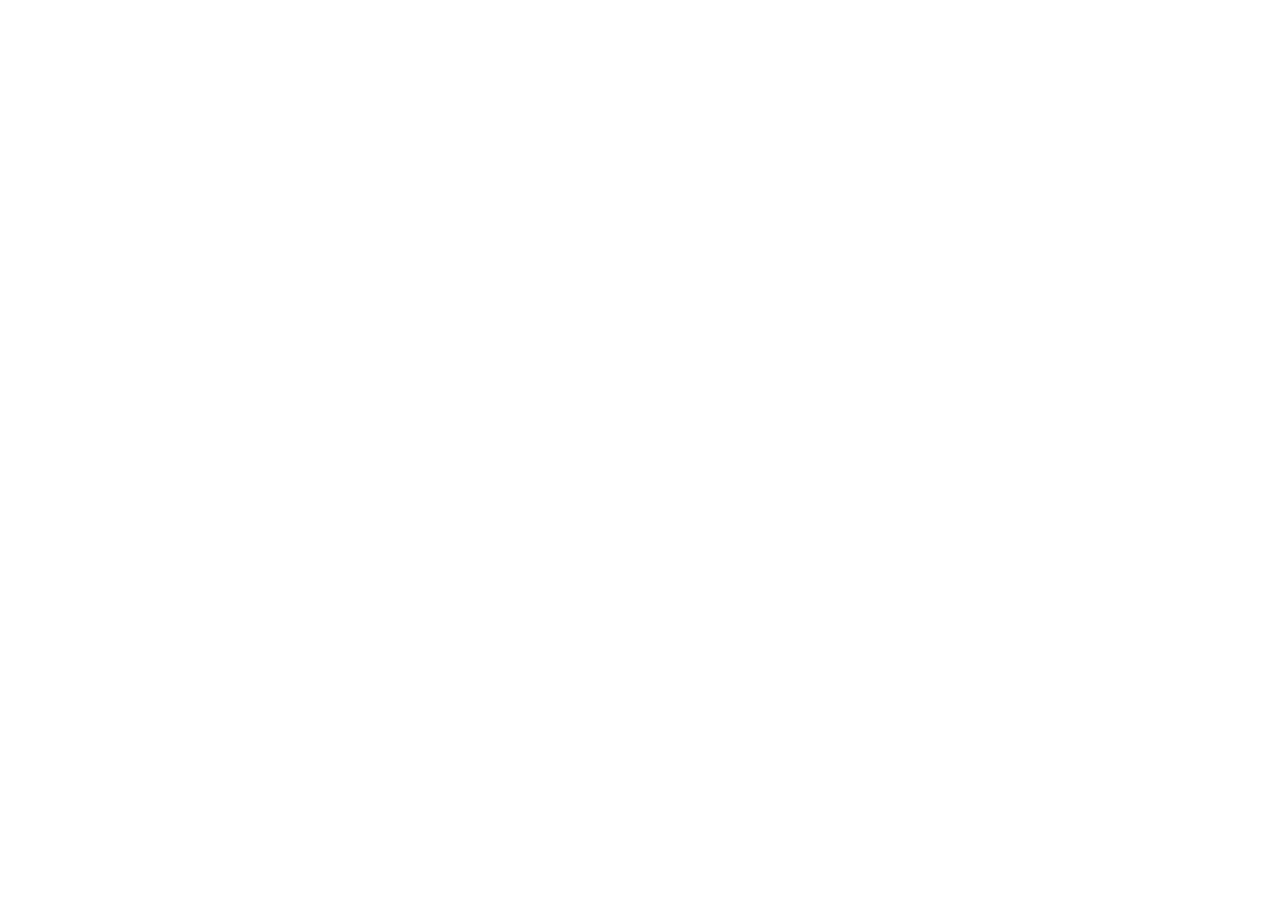
==== carreras.html @ 9c3f0f0c "feat: se agregaron header responsivo y footer semántico generales" ====
<!DOCTYPE html>
<html lang="en">
<head>
    <meta charset="UTF-8">
    <meta name="viewport" content="width=device-width, initial-scale=1.0">
    <title>Document</title>
    <link href="https://cdn.jsdelivr.net/npm/bootstrap@5.3.8/dist/css/bootstrap.min.css" rel="stylesheet" integrity="sha384-sRIl4kxILFvY47J16cr9ZwB07vP4J8+LH7qKQnuqkuIAvNWLzeN8tE5YBujZqJLB" crossorigin="anonymous">
    <link rel="stylesheet" href="assets/css/style.css">
    <link rel="stylesheet" href="assets/css/carreras.css">
</head>
<body>
    
    <script src="https://cdn.jsdelivr.net/npm/bootstrap@5.3.8/dist/js/bootstrap.bundle.min.js" integrity="sha384-FKyoEForCGlyvwx9Hj09JcYn3nv7wiPVlz7YYwJrWVcXK/BmnVDxM+D2scQbITxI" crossorigin="anonymous"></script>
</body>
</html>
---- assets/css/style.css ----
/*PALETA DE COLORES:
Azul Petróleo Profundo (#1D3D49)
Crema / Blanco Hueso (#F2E9D4)
Gris Carbón (#2C2F33)
Gris Azulado Oscuro (#454B52)
*/
/* PALETA DE COLORES */

 /* HEADER */

.cabecera-estilo {
background-color: #142A35;
background-size: cover;
padding: 10px 0;
border-top: 20px solid #454B52;
background-image: linear-gradient(to right, rgba(0,0,0,0.4) 0%, transparent 15%, transparent 85%, rgba(0,0,0,0.4) 100%);
 box-shadow: 0 4px 10px rgba(0,0,0,0.3);
}

/* FOOTER */
footer {
    background-color: #142A35;
    color: #454B52;
}
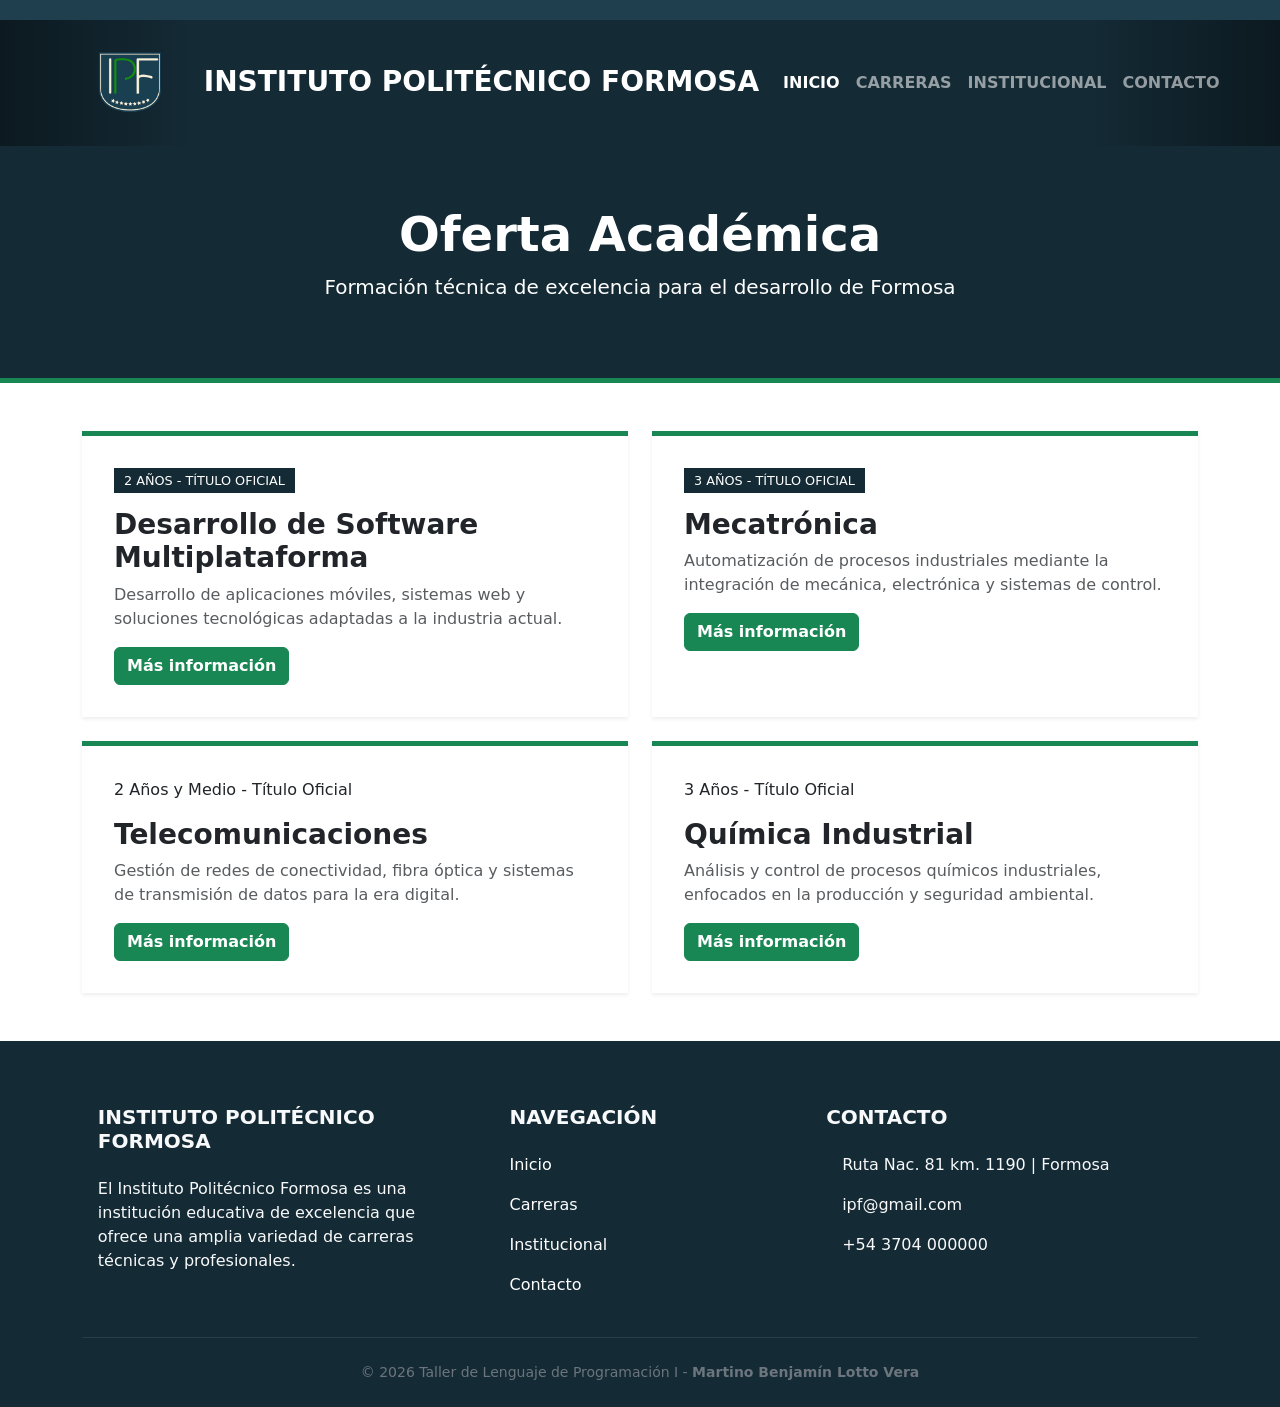
==== commit 776d50bc: "feat: se agrearon boodstrap cards ocn info de las carreras y sus estilos" ====
--- a/carreras.html
+++ b/carreras.html
@@ -1,15 +1,217 @@
-<!DOCTYPE html>
+<!doctype html>
 <html lang="en">
-<head>
-    <meta charset="UTF-8">
-    <meta name="viewport" content="width=device-width, initial-scale=1.0">
-    <title>Document</title>
-    <link href="https://cdn.jsdelivr.net/npm/bootstrap@5.3.8/dist/css/bootstrap.min.css" rel="stylesheet" integrity="sha384-sRIl4kxILFvY47J16cr9ZwB07vP4J8+LH7qKQnuqkuIAvNWLzeN8tE5YBujZqJLB" crossorigin="anonymous">
-    <link rel="stylesheet" href="assets/css/style.css">
-    <link rel="stylesheet" href="assets/css/carreras.css">
-</head>
-<body>
-    
-    <script src="https://cdn.jsdelivr.net/npm/bootstrap@5.3.8/dist/js/bootstrap.bundle.min.js" integrity="sha384-FKyoEForCGlyvwx9Hj09JcYn3nv7wiPVlz7YYwJrWVcXK/BmnVDxM+D2scQbITxI" crossorigin="anonymous"></script>
-</body>
+  <head>
+    <meta charset="UTF-8" />
+    <meta name="viewport" content="width=device-width, initial-scale=1.0" />
+    <title>Carreras</title>
+    <link
+      href="https://cdn.jsdelivr.net/npm/bootstrap@5.3.8/dist/css/bootstrap.min.css"
+      rel="stylesheet"
+      integrity="sha384-sRIl4kxILFvY47J16cr9ZwB07vP4J8+LH7qKQnuqkuIAvNWLzeN8tE5YBujZqJLB"
+      crossorigin="anonymous"
+    />
+    <link rel="stylesheet" href="assets/css/style.css" />
+    <link rel="stylesheet" href="assets/css/carreras.css" />
+  </head>
+  <body>
+    <header class="cabecera-estilo">
+      <nav class="navbar navbar-expand-lg navbar-dark">
+        <div class="container">
+          <a class="navbar-brand fw-bold fs-3 titulo-header" href="index.html">
+            <i class="bi bi-cup-hot-fill me-2"></i
+            ><img
+              src="assets/img/Logo-IPF-png.png"
+              alt="logo del Instituto"
+              width="80"
+              height="80"
+              class="me-4 d-inline-block align-text-center"
+            />
+
+            INSTITUTO POLITÉCNICO FORMOSA
+          </a>
+
+          <button
+            class="navbar-toggler"
+            type="button"
+            data-bs-toggle="collapse"
+            data-bs-target="#navbarNav"
+          >
+            <span class="navbar-toggler-icon"></span>
+          </button>
+
+          <div class="collapse navbar-collapse" id="navbarNav">
+            <ul class="navbar-nav ms-auto fw-semibold text-uppercase">
+              <li class="nav-item">
+                <a class="nav-link active" href="index.html">Inicio</a>
+              </li>
+
+              <li class="nav-item">
+                <a class="nav-link" href="carreras.html">Carreras</a>
+              </li>
+
+              <li class="nav-item">
+                <a class="nav-link" href="institucional.html">institucional</a>
+              </li>
+
+              <li class="nav-item">
+                <a class="nav-link" href="contacto.html">Contacto</a>
+              </li>
+            </ul>
+          </div>
+        </div>
+      </nav>
+    </header>
+    <!-- titulo -->
+    <section class="titulo-oferta text-center">
+      <div class="container">
+        <h1 class="display-5 fw-bold">Oferta Académica</h1>
+        <p class="lead">
+          Formación técnica de excelencia para el desarrollo de Formosa
+        </p>
+      </div>
+    </section>
+
+    <!-- 
+Cards carreras -->
+    <section class="container py-5">
+      <div class="row g-4">
+        <!-- Software -->
+        <div class="col-lg-6">
+          <div class="card h-100 shadow-sm card-carrera p-3">
+            <div class="card-body">
+              <span class="duracion">2 Años - Título Oficial</span>
+              <h3 class="fw-bold mt-3">
+                Desarrollo de Software Multiplataforma
+              </h3>
+              <p class="text-muted">
+                Desarrollo de aplicaciones móviles, sistemas web y soluciones
+                tecnológicas adaptadas a la industria actual.
+              </p>
+              <a href="contacto.html" class="btn btn-success fw-bold"
+                >Más información</a
+              >
+            </div>
+          </div>
+        </div>
+        <!-- Mecatrónica -->
+        <div class="col-lg-6">
+          <div class="card h-100 shadow-sm card-carrera p-3">
+            <div class="card-body">
+              <span class="duracion">3 Años - Título Oficial</span>
+              <h3 class="fw-bold mt-3">Mecatrónica</h3>
+              <p class="text-muted">
+                Automatización de procesos industriales mediante la integración
+                de mecánica, electrónica y sistemas de control.
+              </p>
+              <a href="contacto.html" class="btn btn-success fw-bold"
+                >Más información</a
+              >
+            </div>
+          </div>
+        </div>
+        <!-- Telecomunicaciones -->
+        <div class="col-lg-6">
+          <div class="card h-100 shadow-sm card-carrera p-3">
+            <div class="card-body">
+              <span class="badge-duracion"
+                >2 Años y Medio - Título Oficial</span
+              >
+              <h3 class="fw-bold mt-3">Telecomunicaciones</h3>
+              <p class="text-muted">
+                Gestión de redes de conectividad, fibra óptica y sistemas de
+                transmisión de datos para la era digital.
+              </p>
+              <a href="contacto.html" class="btn btn-success fw-bold"
+                >Más información</a
+              >
+            </div>
+          </div>
+        </div>
+        <!-- Química -->
+        <div class="col-lg-6">
+          <div class="card h-100 shadow-sm card-carrera p-3">
+            <div class="card-body">
+              <span class="badge-duracion">3 Años - Título Oficial</span>
+              <h3 class="fw-bold mt-3">Química Industrial</h3>
+              <p class="text-muted">
+                Análisis y control de procesos químicos industriales, enfocados
+                en la producción y seguridad ambiental.
+              </p>
+              <a href="contacto.html" class="btn btn-success fw-bold"
+                >Más información</a
+              >
+            </div>
+          </div>
+        </div>
+      </div>
+    </section>
+
+    <footer class="pie-pagina text-light pt-5 pb-4">
+      <div class="container text-center text-md-start">
+        <div class="row">
+          <div class="col-md-4 mx-auto mt-3">
+            <h5 class="text-uppercase mb-4 fw-bold">
+              Instituto Politécnico Formosa
+            </h5>
+            <p>
+              El Instituto Politécnico Formosa es una institución educativa de
+              excelencia que ofrece una amplia variedad de carreras técnicas y
+              profesionales.
+            </p>
+          </div>
+
+          <div class="col-md-3 mx-auto mt-3">
+            <h5 class="text-uppercase mb-4 fw-bold">Navegación</h5>
+            <p>
+              <a href="index.html" class="text-white text-decoration-none"
+                >Inicio</a
+              >
+            </p>
+            <p>
+              <a href="carreras.html" class="text-white text-decoration-none"
+                >Carreras</a
+              >
+            </p>
+            <p>
+              <a
+                href="institucional.html"
+                class="text-white text-decoration-none"
+                >Institucional</a
+              >
+            </p>
+            <p>
+              <a href="contacto.html" class="text-white text-decoration-none"
+                >Contacto</a
+              >
+            </p>
+          </div>
+
+          <div class="col-md-4 mx-auto mt-3">
+            <h5 class="text-uppercase mb-4 fw-bold">Contacto</h5>
+            <p>
+              <i class="bi bi-house-fill me-3"></i> Ruta Nac. 81 km. 1190 |
+              Formosa
+            </p>
+            <p><i class="bi bi-envelope-fill me-3"></i> ipf@gmail.com</p>
+            <p><i class="bi bi-phone-fill me-3"></i> +54 3704 000000</p>
+          </div>
+        </div>
+
+        <hr class="my-4 border-secondary" />
+
+        <div class="text-center">
+          <p class="small text-secondary m-0">
+            © 2026 Taller de Lenguaje de Programación I -
+            <strong>Martino Benjamín Lotto Vera</strong>
+          </p>
+        </div>
+      </div>
+    </footer>
+
+    <script
+      src="https://cdn.jsdelivr.net/npm/bootstrap@5.3.8/dist/js/bootstrap.bundle.min.js"
+      integrity="sha384-FKyoEForCGlyvwx9Hj09JcYn3nv7wiPVlz7YYwJrWVcXK/BmnVDxM+D2scQbITxI"
+      crossorigin="anonymous"
+    ></script>
+  </body>
 </html>
--- a/assets/css/style.css
+++ b/assets/css/style.css
@@ -1,10 +1,15 @@
 /*PALETA DE COLORES:
-Azul Petróleo Profundo (#1D3D49)
 Crema / Blanco Hueso (#F2E9D4)
 Gris Carbón (#2C2F33)
-Gris Azulado Oscuro (#454B52)
+Azul Produndo: #142A35
+Celeste:#2E5A6A
+Azul logo; #1F3F4F
 */
-/* PALETA DE COLORES */
+
+* {
+    margin: 0;
+    padding: 0;
+}
 
  /* HEADER */
 
@@ -12,7 +17,7 @@
 background-color: #142A35;
 background-size: cover;
 padding: 10px 0;
-border-top: 20px solid #454B52;
+border-top: 20px solid #1F3F4F;
 background-image: linear-gradient(to right, rgba(0,0,0,0.4) 0%, transparent 15%, transparent 85%, rgba(0,0,0,0.4) 100%);
  box-shadow: 0 4px 10px rgba(0,0,0,0.3);
 }
@@ -20,5 +25,4 @@
 /* FOOTER */
 footer {
     background-color: #142A35;
-    color: #454B52;
 }
--- a/assets/css/carreras.css
+++ b/assets/css/carreras.css
@@ -0,0 +1,23 @@
+.titulo-oferta {
+    background-color: #142A35;
+    color: white;
+    padding: 60px 0;
+    border-bottom: 5px solid #198754;
+}
+/*CARDS*/
+.card-carrera {
+    border: none;
+    border-radius: 0; /* Estilo recto como tus otras secciones */
+    border-top: 5px solid #198754;
+    transition: transform 0.3s ease;
+}
+.card-carrera:hover {
+    transform: scale(1.02);
+}
+.duracion {
+    background-color: #142A35;
+    color: white;
+    padding: 5px 10px;
+    font-size: 0.8rem;
+    text-transform: uppercase;
+}
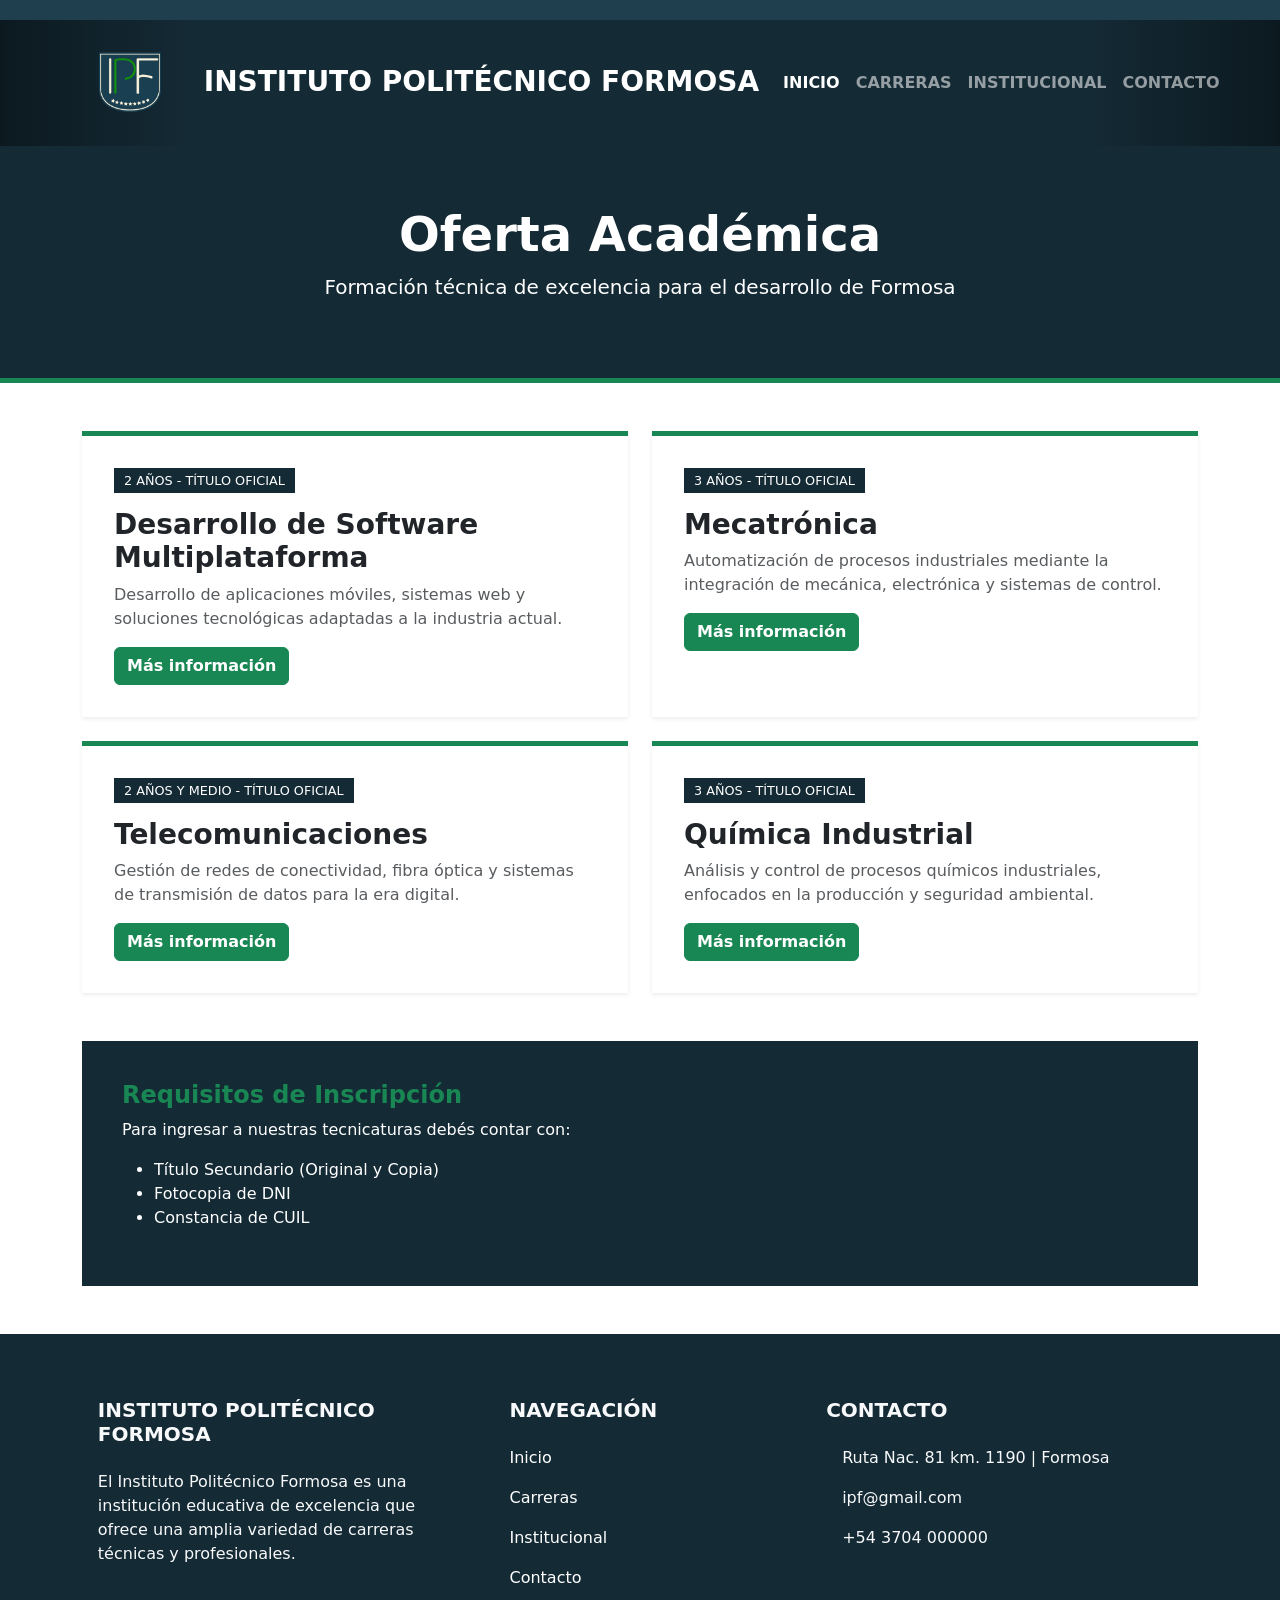
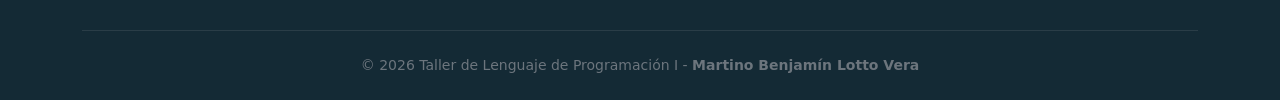
==== commit a5715c04: "feat: ajustes finales en la página" ====
--- a/carreras.html
+++ b/carreras.html
@@ -113,7 +113,7 @@
         <div class="col-lg-6">
           <div class="card h-100 shadow-sm card-carrera p-3">
             <div class="card-body">
-              <span class="badge-duracion"
+              <span class="duracion"
                 >2 Años y Medio - Título Oficial</span
               >
               <h3 class="fw-bold mt-3">Telecomunicaciones</h3>
@@ -131,7 +131,7 @@
         <div class="col-lg-6">
           <div class="card h-100 shadow-sm card-carrera p-3">
             <div class="card-body">
-              <span class="badge-duracion">3 Años - Título Oficial</span>
+              <span class="duracion">3 Años - Título Oficial</span>
               <h3 class="fw-bold mt-3">Química Industrial</h3>
               <p class="text-muted">
                 Análisis y control de procesos químicos industriales, enfocados
@@ -145,6 +145,25 @@
         </div>
       </div>
     </section>
+
+    <!-- Requisitos -->
+     <section class="container mb-5">
+    <div class="seccion-requisitos">
+        <div class="row align-items-center">
+            <div class="col-md-12">
+                <h4>Requisitos de Inscripción</h4>
+                <p>Para ingresar a nuestras tecnicaturas debés contar con:</p>
+                <ul>
+                    <li>Título Secundario (Original y Copia)</li>
+                    <li>Fotocopia de DNI</li>
+                    <li>Constancia de CUIL</li>
+                </ul>
+            </div>
+        </div>
+    </div>
+</section>
+
+
 
     <footer class="pie-pagina text-light pt-5 pb-4">
       <div class="container text-center text-md-start">
--- a/assets/css/carreras.css
+++ b/assets/css/carreras.css
@@ -20,4 +20,15 @@
     padding: 5px 10px;
     font-size: 0.8rem;
     text-transform: uppercase;
+}
+
+/*REQUISITOS*/
+.seccion-requisitos {
+    background-color: #142A35;
+    color: white;
+    padding: 40px;
+}
+.seccion-requisitos h4 {
+    color: #198754;
+    font-weight: 700;
 }
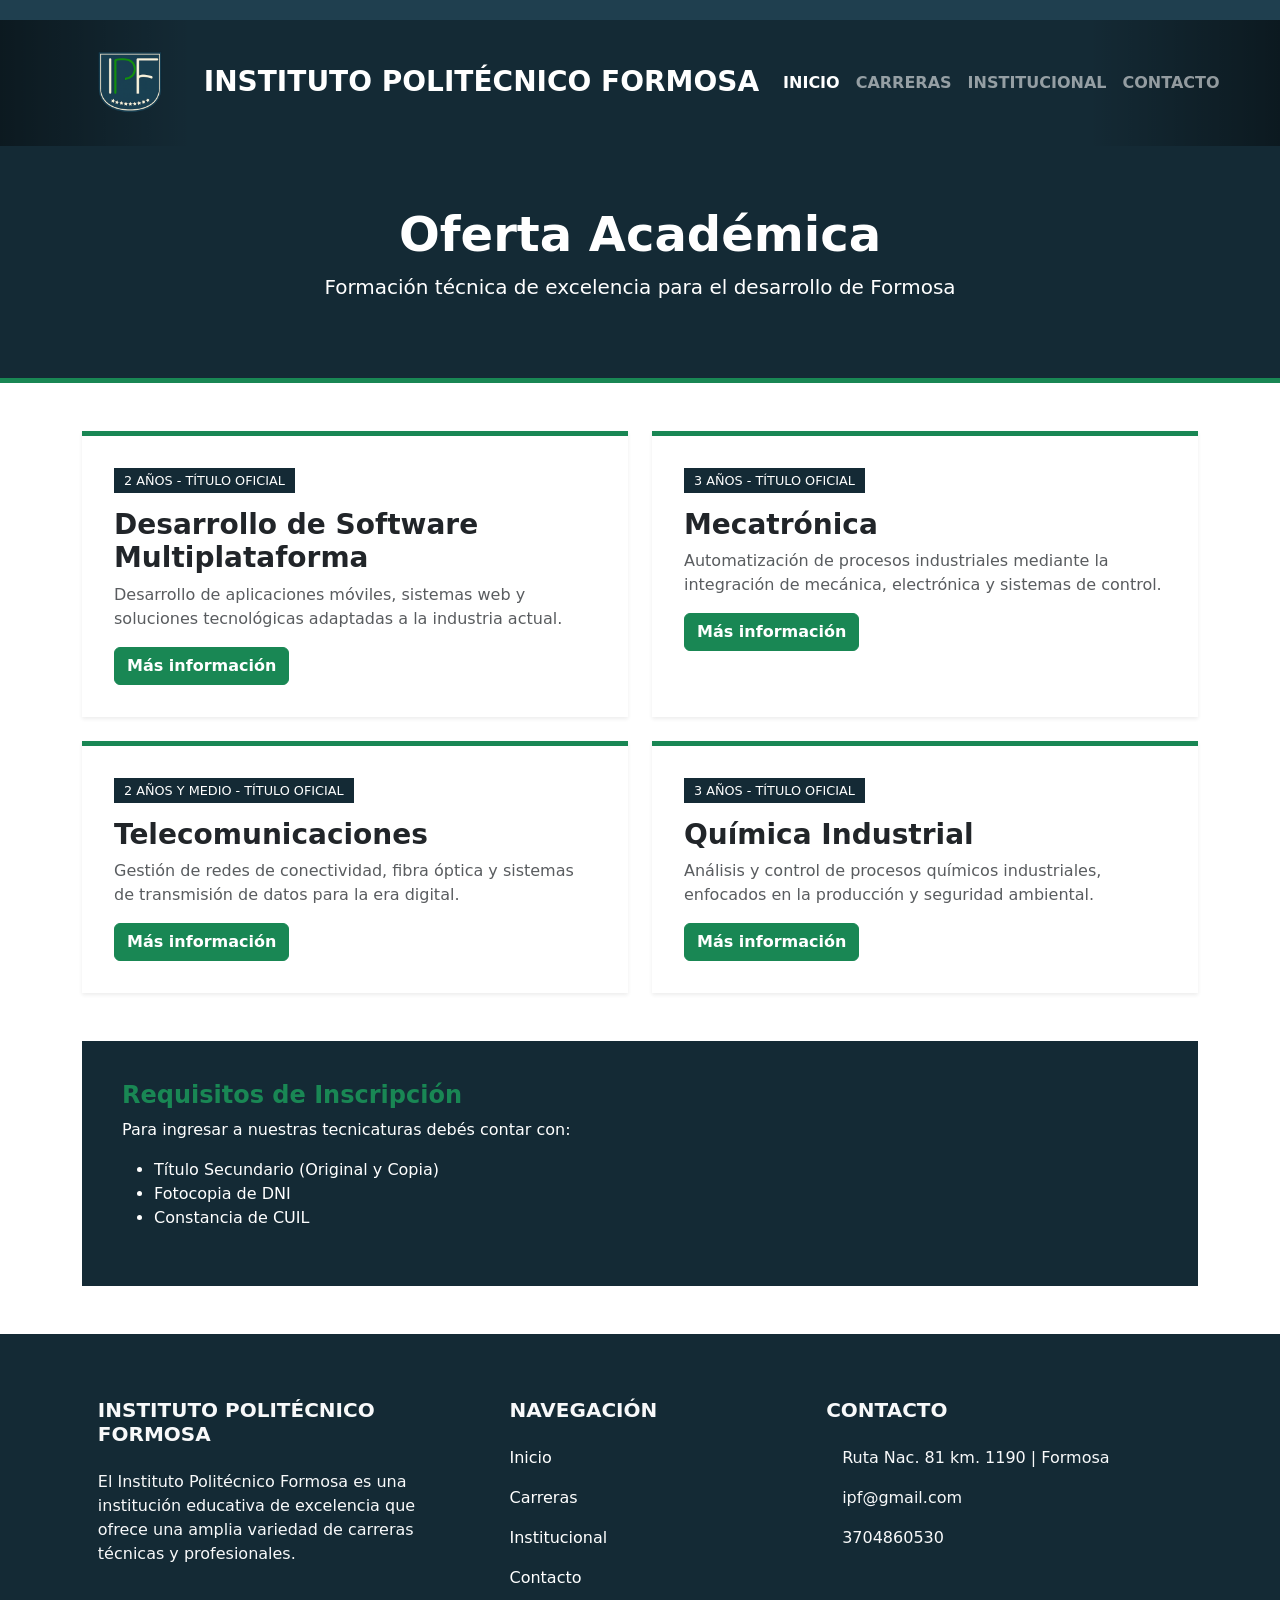
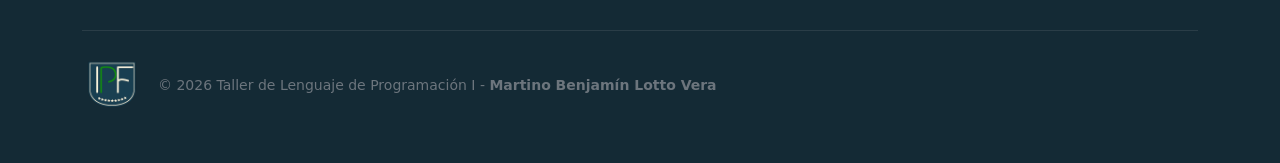
==== commit bfd8adba: "feat: se agregó logotipo a cada pestaña, se agregó logotipo al footer y se corrigio informacion" ====
--- a/carreras.html
+++ b/carreras.html
@@ -165,6 +165,7 @@
 
 
 
+
     <footer class="pie-pagina text-light pt-5 pb-4">
       <div class="container text-center text-md-start">
         <div class="row">
@@ -212,17 +213,25 @@
               Formosa
             </p>
             <p><i class="bi bi-envelope-fill me-3"></i> ipf@gmail.com</p>
-            <p><i class="bi bi-phone-fill me-3"></i> +54 3704 000000</p>
+            <p><i class="bi bi-phone-fill me-3"></i>3704860530</p>
           </div>
         </div>
 
         <hr class="my-4 border-secondary" />
 
         <div class="text-center">
-          <p class="small text-secondary m-0">
-            © 2026 Taller de Lenguaje de Programación I -
-            <strong>Martino Benjamín Lotto Vera</strong>
-          </p>
+          <div class="d-flex align-items-center mb-4">
+            <img
+              src="assets/img/Logo-IPF-png.png"
+              alt="Logo IPF"
+              style="width: 60px; height: auto"
+              class="me-3"
+            />
+            <p class="small text-secondary m-0">
+              © 2026 Taller de Lenguaje de Programación I -
+              <strong>Martino Benjamín Lotto Vera</strong>
+            </p>
+          </div>
         </div>
       </div>
     </footer>
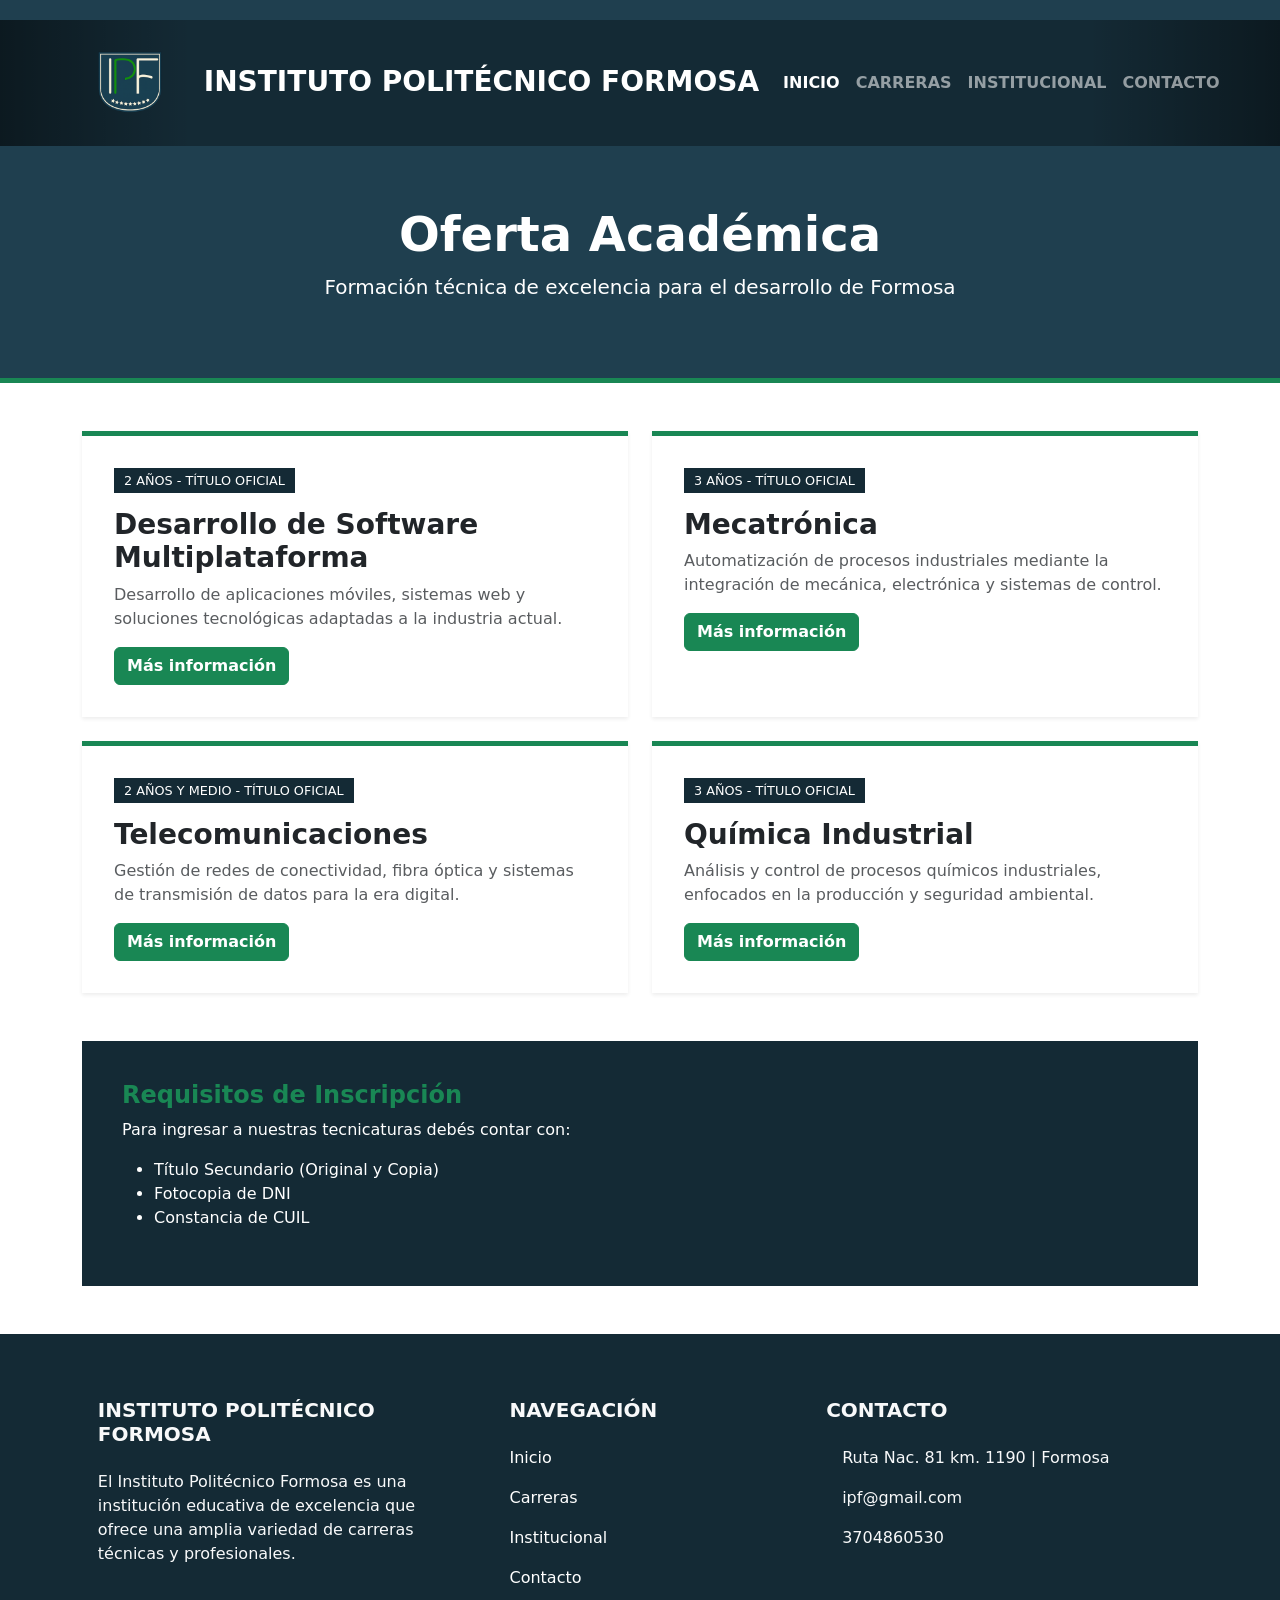
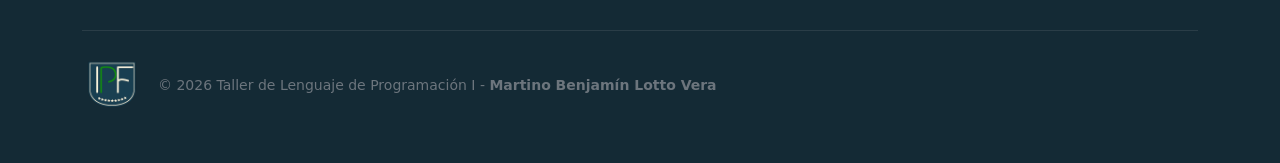
==== commit 0023a1ad: "feat: se agregó icono a la pestaña de carreras" ====
--- a/carreras.html
+++ b/carreras.html
@@ -4,6 +4,7 @@
     <meta charset="UTF-8" />
     <meta name="viewport" content="width=device-width, initial-scale=1.0" />
     <title>Carreras</title>
+    <link rel="icon" href="assets/img/Logo-IPF-png.png" />
     <link
       href="https://cdn.jsdelivr.net/npm/bootstrap@5.3.8/dist/css/bootstrap.min.css"
       rel="stylesheet"
--- a/assets/css/carreras.css
+++ b/assets/css/carreras.css
@@ -1,5 +1,5 @@
 .titulo-oferta {
-    background-color: #142A35;
+    background-color: #1F3F4F;
     color: white;
     padding: 60px 0;
     border-bottom: 5px solid #198754;
